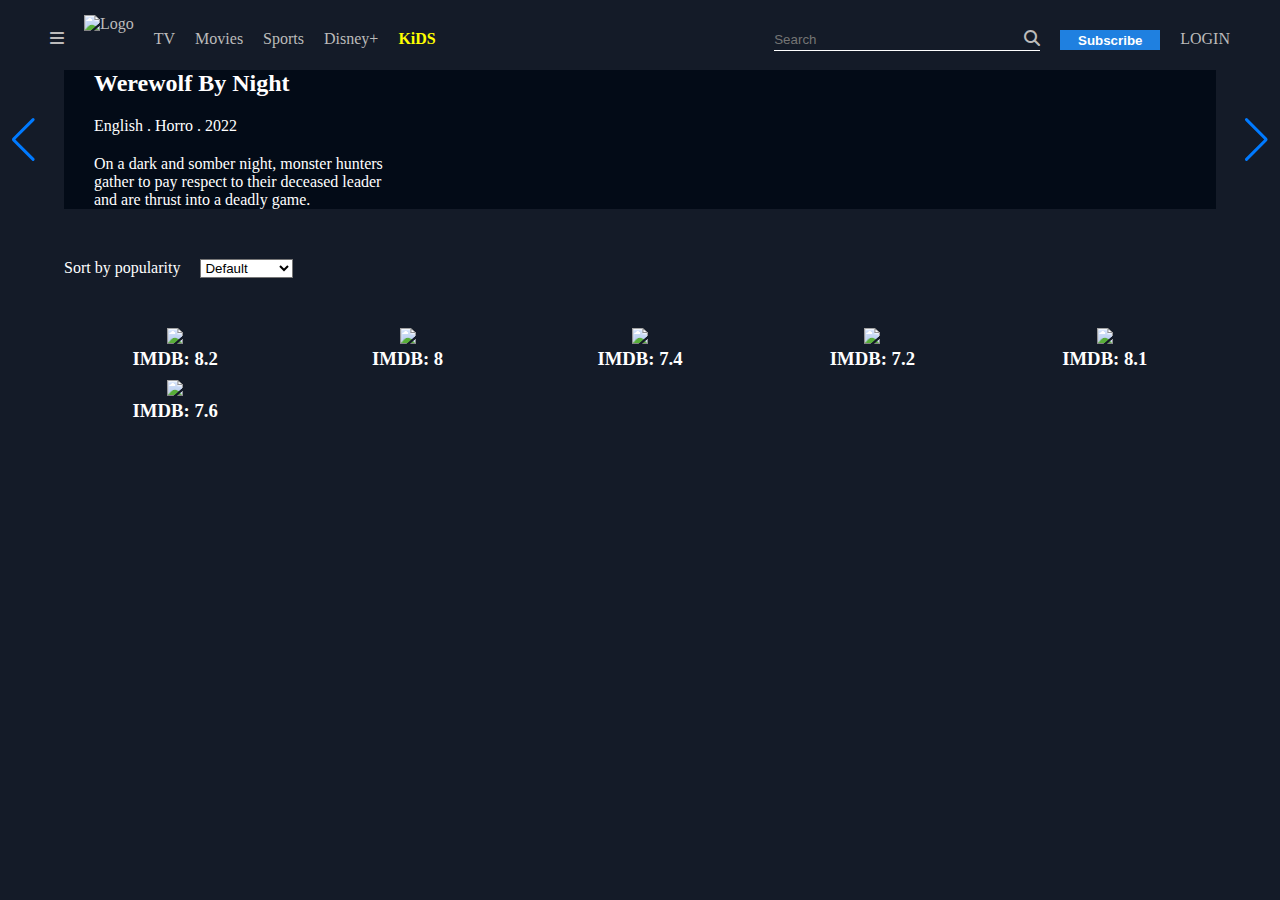
==== index.html @ 33633163 "Hotstar" ====
<!DOCTYPE html>
<html lang="en">

<head>
    <meta charset="UTF-8">
    <meta http-equiv="X-UA-Compatible" content="IE=edge">
    <meta name="viewport" content="width=device-width, initial-scale=1.0">
    <link rel="stylesheet" href="https://cdnjs.cloudflare.com/ajax/libs/font-awesome/6.2.0/css/all.min.css">
    <link rel="stylesheet" href="navbar.css">
    <link rel="stylesheet" href="index.css">
    <link rel="stylesheet" href="https://cdn.jsdelivr.net/npm/swiper@8/swiper-bundle.min.css" />
    <title>Disney+ Hotstar - Watch TV Shows, Movies, Special, Live Cricket & ...</title>
</head>

<body>

    <!-- navbar starts from here -->
    <nav id="navbar">
        <div>
            <ul>
                <li><i class="fa-sharp fa-solid fa-bars"></i></li>
                <li><img src="https://secure-media.hotstarext.com/web-assets/prod/images/brand-logos/disney-hotstar-logo-dark.svg"
                        alt="Logo"></li>
                <li>TV</li>
                <li>Movies</li>
                <li>Sports</li>
                <li>Disney+</li>
                <li>KiDS</li>
            </ul>
        </div>
        <div>
            <div><input type="text" placeholder="Search"><i class="fa-solid fa-magnifying-glass"></i></div>
            <div><button>Subscribe</button></div>
            <ul>
                <li><a href="">LOGIN</a></li>
            </ul>
        </div>

    </nav>
    <!-- navbar ends -->

    <!-- Slider main container -->
    <div class="swiper">
        <!-- Additional required wrapper -->
        <div class="swiper-wrapper">
            <!-- Slides -->
            <div class="swiper-slide">
                <div class="swiper-slide1">
                    <div>
                        <h2>Werewolf By Night</h2>
                        <p>English . Horro . 2022</p>
                        <p>On a dark and somber night, monster hunters gather to pay respect to their deceased leader and are thrust into a deadly game.</p>
                    </div>
                    <div>
                        <img src="https://img1.hotstarext.com/image/upload/f_auto,t_web_m_1x/sources/r1/cms/prod/6451/1376451-h-66d561b15e4e" alt="">
                    </div>
                </div>
            </div>
            <div class="swiper-slide">
                <div class="swiper-slide1">
                    <div>
                        <h2>Werewolf By Night</h2>
                        <p>English . Horro . 2022</p>
                        <p>On a dark and somber night, monster hunters gather to pay respect to their deceased leader and are thrust into a deadly game.</p>
                    </div>
                    <div>
                        <img src="https://img1.hotstarext.com/image/upload/f_auto,t_web_m_1x/sources/r1/cms/prod/1298/1351298-h-66706310312e" alt="">
                    </div>
                </div>
            </div>
            <div class="swiper-slide">
                <div class="swiper-slide1">
                    <div>
                        <h2>Werewolf By Night</h2>
                        <p>English . Horro . 2022</p>
                        <p>On a dark and somber night, monster hunters gather to pay respect to their deceased leader and are thrust into a deadly game.</p>
                    </div>
                    <div>
                        <img src="https://img1.hotstarext.com/image/upload/f_auto,t_web_m_1x/sources/r1/cms/prod/4248/1364248-h-04994afb88d4" alt="">
                    </div>
                </div>
            </div>
            <div class="swiper-slide">
                <div class="swiper-slide1">
                    <div>
                        <h2>Werewolf By Night</h2>
                        <p>English . Horro . 2022</p>
                        <p>On a dark and somber night, monster hunters gather to pay respect to their deceased leader and are thrust into a deadly game.</p>
                    </div>
                    <div>
                        <img src="https://img1.hotstarext.com/image/upload/f_auto,t_web_m_1x/sources/r1/cms/prod/3268/1173268-h-4407e8891a7e" alt="">
                    </div>
                </div>
            </div>
            <div class="swiper-slide">
                <div class="swiper-slide1">
                    <div>
                        <h2>Werewolf By Night</h2>
                        <p>English . Horro . 2022</p>
                        <p>On a dark and somber night, monster hunters gather to pay respect to their deceased leader and are thrust into a deadly game.</p>
                    </div>
                    <div>
                        <img src="https://img1.hotstarext.com/image/upload/f_auto,t_web_m_1x/sources/r1/cms/prod/6395/1366395-h-e01c59603785" alt="">
                    </div>
                </div>
            </div>

        </div>

        <!-- navigation buttons -->
        <div class="swiper-button-prev"></div>
        <div class="swiper-button-next"></div>

    </div>
    <!-- slider ended -->

    <!-- Sort data started -->
    <div class="sort">
        <p>Sort by popularity</p>
        <select id="select">
            <option value="">Default</option>
            <option value="asc">Low to High</option>
            <option value="dsc">High to Low</option>
        </select>
    </div>
    <!-- sort data ended -->

    <div id="container">
        <!-- <div>
            <img src="https://img1.hotstarext.com/image/upload/f_auto,t_web_vl_3x/sources/r1/cms/prod/8315/1358315-v-460de76e954a" alt="">
            <h3>8.8</h3>
        </div>
        <div></div>
        <div></div>
        <div></div>
        <div></div>
        <div></div> -->
    </div>


</body>

</html>
<script src="https://cdn.jsdelivr.net/npm/swiper@8/swiper-bundle.min.js"></script>
<script src="index.js"></script>
---- navbar.css ----
*{
    margin: 0;
    padding: 0;
}

#navbar{
    height: 70px;
    background-color: rgb(20,27,40);
    color: rgb(188, 187, 187);
    padding: 0 50px;
    display: flex;
    justify-content: space-between;
}

#navbar>div{
}

#navbar>div:nth-child(1)>ul>li:nth-child(2)
{
    margin-top: -15px;
}

#navbar>div:nth-child(1)>ul>li:nth-child(7){
    color: yellow;
    font-weight: bold;
}

#navbar>div:nth-child(1)>ul{
    display: flex;
    padding: 30px 0;
    gap: 20px;
}

#navbar>div:nth-child(1)>ul>li{
    cursor: pointer;
}

#navbar>div:nth-child(1)>ul>li:hover{
    color: white;
}

#navbar>div>ul{
    list-style: none;

}

a{
    text-decoration: none;
    color: rgb(188, 187, 187);
}

#navbar>div:nth-child(2){
    display: flex;
    padding: 30px 0;
    gap: 20px;
}

#navbar>div:nth-child(2)>div>input{
    border: 0;
    width: 250px;
    background-color: rgb(20,27,40);
    color: white;
}

#navbar>div:nth-child(2)>div>input:focus{
    outline: none;
}

#navbar>div:nth-child(2)>div:nth-child(1){
    border-bottom:1px solid white;
    height: 20px;
}

#navbar>div:nth-child(2)>div>button{
    border: 0;
    width: 100px;
    height: 20px;
    background-color: rgb(31,128,224);
    color: white;
    font-weight: bold;
    cursor: pointer;
}
---- index.css ----
* {
  background-color: rgb(20, 27, 40);
}

.swiper {
  height: auto;
}

.swiper-slide1 {
  width: 90%;
  margin: auto;
  height: 100%;
  display: flex;
  align-items: center;
  background-color: rgb(3, 11, 23);
}

.swiper-slide1 > div {
  width: 60%;
  color: white;
  background-color: rgb(3, 11, 23);
}

.swiper-slide1 > div:nth-child(1) {
    width: 40%;
    padding-left: 30px;
}

.swiper-slide1 > div > img {
  width: 100%;
}

.swiper-slide1 > div > h2 + p {
  margin: 20px 0;
}

.swiper-slide1 > div > p+p{
    width: 70%;
}

.swiper-slide1 > div > p {
  background-color: rgb(3, 11, 23);
}

.swiper-slide1 > div > h2 {
  background-color: rgb(3, 11, 23);
}

.sort{
    display: flex;
    color: white;
    width: 90%;
    margin: 50px auto;
}

#select{
    margin-left: 20px;
    background-color: white;
}

#container{
    width: 90%;
    margin: auto;
    display: grid;
    grid-template-columns: repeat(5,1fr);
    gap: 10px;
}

#container>div{
    text-align: center;
    color: white;
}

#container>div>img{
    /* width: 100%; */
    height: 300px;
}
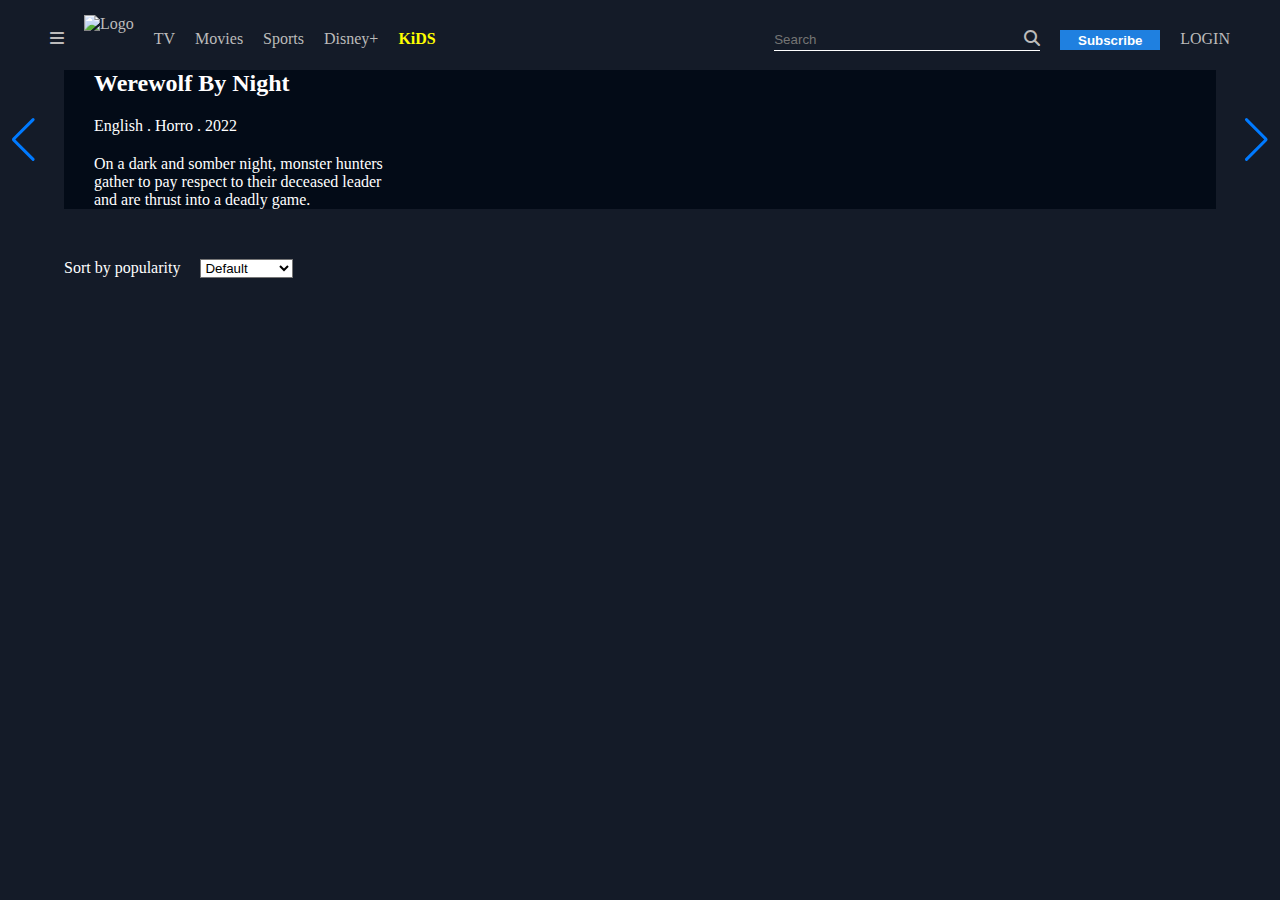
==== commit 30bab47e: "Loader Completed" ====
--- a/index.html
+++ b/index.html
@@ -49,10 +49,12 @@
                     <div>
                         <h2>Werewolf By Night</h2>
                         <p>English . Horro . 2022</p>
-                        <p>On a dark and somber night, monster hunters gather to pay respect to their deceased leader and are thrust into a deadly game.</p>
+                        <p>On a dark and somber night, monster hunters gather to pay respect to their deceased leader
+                            and are thrust into a deadly game.</p>
                     </div>
                     <div>
-                        <img src="https://img1.hotstarext.com/image/upload/f_auto,t_web_m_1x/sources/r1/cms/prod/6451/1376451-h-66d561b15e4e" alt="">
+                        <img src="https://img1.hotstarext.com/image/upload/f_auto,t_web_m_1x/sources/r1/cms/prod/6451/1376451-h-66d561b15e4e"
+                            alt="">
                     </div>
                 </div>
             </div>
@@ -61,10 +63,12 @@
                     <div>
                         <h2>Werewolf By Night</h2>
                         <p>English . Horro . 2022</p>
-                        <p>On a dark and somber night, monster hunters gather to pay respect to their deceased leader and are thrust into a deadly game.</p>
+                        <p>On a dark and somber night, monster hunters gather to pay respect to their deceased leader
+                            and are thrust into a deadly game.</p>
                     </div>
                     <div>
-                        <img src="https://img1.hotstarext.com/image/upload/f_auto,t_web_m_1x/sources/r1/cms/prod/1298/1351298-h-66706310312e" alt="">
+                        <img src="https://img1.hotstarext.com/image/upload/f_auto,t_web_m_1x/sources/r1/cms/prod/1298/1351298-h-66706310312e"
+                            alt="">
                     </div>
                 </div>
             </div>
@@ -73,10 +77,12 @@
                     <div>
                         <h2>Werewolf By Night</h2>
                         <p>English . Horro . 2022</p>
-                        <p>On a dark and somber night, monster hunters gather to pay respect to their deceased leader and are thrust into a deadly game.</p>
+                        <p>On a dark and somber night, monster hunters gather to pay respect to their deceased leader
+                            and are thrust into a deadly game.</p>
                     </div>
                     <div>
-                        <img src="https://img1.hotstarext.com/image/upload/f_auto,t_web_m_1x/sources/r1/cms/prod/4248/1364248-h-04994afb88d4" alt="">
+                        <img src="https://img1.hotstarext.com/image/upload/f_auto,t_web_m_1x/sources/r1/cms/prod/4248/1364248-h-04994afb88d4"
+                            alt="">
                     </div>
                 </div>
             </div>
@@ -85,10 +91,12 @@
                     <div>
                         <h2>Werewolf By Night</h2>
                         <p>English . Horro . 2022</p>
-                        <p>On a dark and somber night, monster hunters gather to pay respect to their deceased leader and are thrust into a deadly game.</p>
+                        <p>On a dark and somber night, monster hunters gather to pay respect to their deceased leader
+                            and are thrust into a deadly game.</p>
                     </div>
                     <div>
-                        <img src="https://img1.hotstarext.com/image/upload/f_auto,t_web_m_1x/sources/r1/cms/prod/3268/1173268-h-4407e8891a7e" alt="">
+                        <img src="https://img1.hotstarext.com/image/upload/f_auto,t_web_m_1x/sources/r1/cms/prod/3268/1173268-h-4407e8891a7e"
+                            alt="">
                     </div>
                 </div>
             </div>
@@ -97,10 +105,12 @@
                     <div>
                         <h2>Werewolf By Night</h2>
                         <p>English . Horro . 2022</p>
-                        <p>On a dark and somber night, monster hunters gather to pay respect to their deceased leader and are thrust into a deadly game.</p>
+                        <p>On a dark and somber night, monster hunters gather to pay respect to their deceased leader
+                            and are thrust into a deadly game.</p>
                     </div>
                     <div>
-                        <img src="https://img1.hotstarext.com/image/upload/f_auto,t_web_m_1x/sources/r1/cms/prod/6395/1366395-h-e01c59603785" alt="">
+                        <img src="https://img1.hotstarext.com/image/upload/f_auto,t_web_m_1x/sources/r1/cms/prod/6395/1366395-h-e01c59603785"
+                            alt="">
                     </div>
                 </div>
             </div>
@@ -125,16 +135,11 @@
     </div>
     <!-- sort data ended -->
 
-    <div id="container">
-        <!-- <div>
-            <img src="https://img1.hotstarext.com/image/upload/f_auto,t_web_vl_3x/sources/r1/cms/prod/8315/1358315-v-460de76e954a" alt="">
-            <h3>8.8</h3>
-        </div>
-        <div></div>
-        <div></div>
-        <div></div>
-        <div></div>
-        <div></div> -->
+    <div id="container"></div>
+
+    <div id="loader">
+        <img src="https://media3.giphy.com/media/3o7bu3XilJ5BOiSGic/200w.webp?cid=ecf05e47t3onlni4psbl4et8ckmyos9ivk25geycz28e31kr&rid=200w.webp&ct=g"
+            alt="">
     </div>
 
 
@@ -142,4 +147,4 @@
 
 </html>
 <script src="https://cdn.jsdelivr.net/npm/swiper@8/swiper-bundle.min.js"></script>
-<script src="index.js"></script>
+<script src="index.js"></script>--- a/index.css
+++ b/index.css
@@ -13,6 +13,7 @@
   display: flex;
   align-items: center;
   background-color: rgb(3, 11, 23);
+  cursor: pointer;
 }
 
 .swiper-slide1 > div {
@@ -58,6 +59,10 @@
     background-color: white;
 }
 
+#select option{
+  background-color: white;
+}
+
 #container{
     width: 90%;
     margin: auto;
@@ -69,9 +74,17 @@
 #container>div{
     text-align: center;
     color: white;
+    cursor: pointer;
 }
 
 #container>div>img{
     /* width: 100%; */
     height: 300px;
 }
+
+#loader{
+  height: 300px;
+  display: flex;
+  justify-content: center;
+  align-items: center;
+}
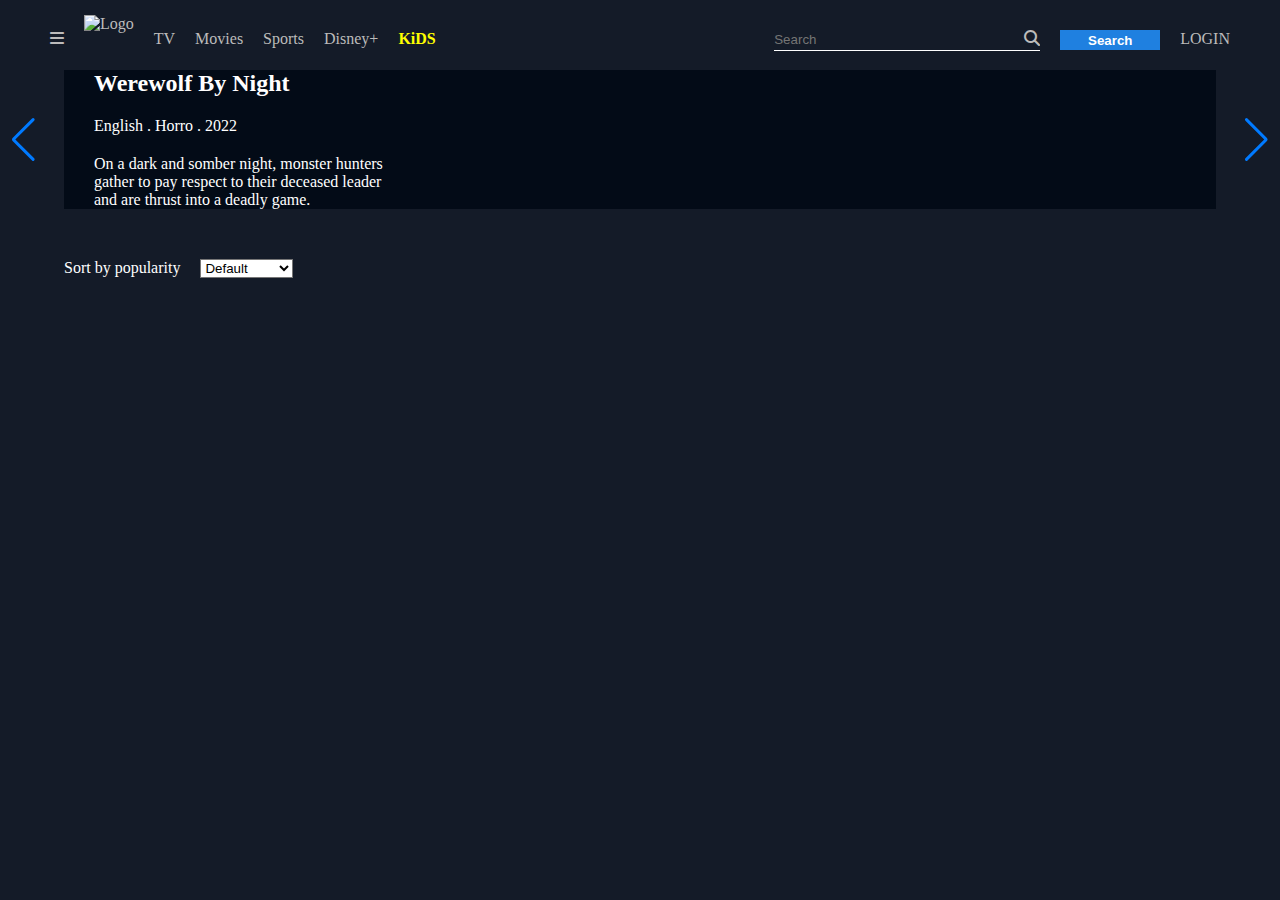
==== commit ceb167f8: "Changes Made" ====
--- a/index.html
+++ b/index.html
@@ -7,6 +7,7 @@
     <meta name="viewport" content="width=device-width, initial-scale=1.0">
     <link rel="stylesheet" href="https://cdnjs.cloudflare.com/ajax/libs/font-awesome/6.2.0/css/all.min.css">
     <link rel="stylesheet" href="navbar.css">
+    <link rel="stylesheet" href="common.css">
     <link rel="stylesheet" href="index.css">
     <link rel="stylesheet" href="https://cdn.jsdelivr.net/npm/swiper@8/swiper-bundle.min.css" />
     <title>Disney+ Hotstar - Watch TV Shows, Movies, Special, Live Cricket & ...</title>
@@ -19,8 +20,8 @@
         <div>
             <ul>
                 <li><i class="fa-sharp fa-solid fa-bars"></i></li>
-                <li><img src="https://secure-media.hotstarext.com/web-assets/prod/images/brand-logos/disney-hotstar-logo-dark.svg"
-                        alt="Logo"></li>
+                <li><a href="index.html"><img src="https://secure-media.hotstarext.com/web-assets/prod/images/brand-logos/disney-hotstar-logo-dark.svg"
+                        alt="Logo"></a></li>
                 <li>TV</li>
                 <li>Movies</li>
                 <li>Sports</li>
@@ -29,8 +30,11 @@
             </ul>
         </div>
         <div>
-            <div><input type="text" placeholder="Search"><i class="fa-solid fa-magnifying-glass"></i></div>
-            <div><button>Subscribe</button></div>
+            <div id="dropdown"><input oninput="debounce(searchMovies,1000)" type="text" placeholder="Search" id="search_movies"><i style="cursor: pointer;" onclick="searchMovies()" id="" class="fa-solid fa-magnifying-glass"></i>
+                <div id="dropdown-content" ></div>
+            </div>
+            <div><button onclick="nextPage()">Search</button>
+            </div>
             <ul>
                 <li><a href="">LOGIN</a></li>
             </ul>
@@ -147,4 +151,5 @@
 
 </html>
 <script src="https://cdn.jsdelivr.net/npm/swiper@8/swiper-bundle.min.js"></script>
+<script src="common.js"></script>
 <script src="index.js"></script>--- a/navbar.css
+++ b/navbar.css
@@ -1,84 +1,108 @@
-*{
-    margin: 0;
-    padding: 0;
+#navbar {
+  height: 70px;
+  background-color: rgb(20, 27, 40);
+  color: rgb(188, 187, 187);
+  padding: 0 50px;
+  display: flex;
+  justify-content: space-between;
+  overflow: hidden;
 }
 
-#navbar{
-    height: 70px;
-    background-color: rgb(20,27,40);
-    color: rgb(188, 187, 187);
-    padding: 0 50px;
-    display: flex;
-    justify-content: space-between;
+#navbar > div:nth-child(1) > ul > li:nth-child(2) {
+  margin-top: -15px;
 }
 
-#navbar>div{
+#navbar > div:nth-child(1) > ul > li:nth-child(7) {
+  color: yellow;
+  font-weight: bold;
 }
 
-#navbar>div:nth-child(1)>ul>li:nth-child(2)
-{
-    margin-top: -15px;
+#navbar > div:nth-child(1) > ul {
+  display: flex;
+  padding: 30px 0;
+  gap: 20px;
 }
 
-#navbar>div:nth-child(1)>ul>li:nth-child(7){
-    color: yellow;
-    font-weight: bold;
+#navbar > div:nth-child(1) > ul > li {
+  cursor: pointer;
 }
 
-#navbar>div:nth-child(1)>ul{
-    display: flex;
-    padding: 30px 0;
-    gap: 20px;
+#navbar > div:nth-child(1) > ul > li:hover {
+  color: white;
 }
 
-#navbar>div:nth-child(1)>ul>li{
-    cursor: pointer;
+#navbar > div > ul {
+  list-style: none;
 }
 
-#navbar>div:nth-child(1)>ul>li:hover{
-    color: white;
+a {
+  text-decoration: none;
+  color: rgb(188, 187, 187);
 }
 
-#navbar>div>ul{
-    list-style: none;
-
+#navbar > div:nth-child(2) {
+  display: flex;
+  padding: 30px 0;
+  gap: 20px;
 }
 
-a{
-    text-decoration: none;
-    color: rgb(188, 187, 187);
+#navbar > div:nth-child(2) > div > input {
+  border: 0;
+  width: 250px;
+  background-color: rgb(20, 27, 40);
+  color: white;
 }
 
-#navbar>div:nth-child(2){
-    display: flex;
-    padding: 30px 0;
-    gap: 20px;
+#navbar > div:nth-child(2) > div > input:focus {
+  outline: none;
 }
 
-#navbar>div:nth-child(2)>div>input{
-    border: 0;
-    width: 250px;
-    background-color: rgb(20,27,40);
-    color: white;
+#navbar > div:nth-child(2) > div:nth-child(1) {
+  border-bottom: 1px solid white;
+  height: 20px;
 }
 
-#navbar>div:nth-child(2)>div>input:focus{
-    outline: none;
+#navbar > div:nth-child(2) > div > button {
+  border: 0;
+  width: 100px;
+  height: 20px;
+  background-color: rgb(31, 128, 224);
+  color: white;
+  font-weight: bold;
+  cursor: pointer;
 }
 
-#navbar>div:nth-child(2)>div:nth-child(1){
-    border-bottom:1px solid white;
-    height: 20px;
+#dropdown {
+  float: left;
+  overflow: hidden;
 }
 
-#navbar>div:nth-child(2)>div>button{
-    border: 0;
-    width: 100px;
-    height: 20px;
-    background-color: rgb(31,128,224);
-    color: white;
-    font-weight: bold;
-    cursor: pointer;
+#dropdown-content {
+  display: none;
+  position: absolute;
+  background-color: rgb(3, 11, 23);
+  width: 270px;
+  box-shadow: 0px 8px 16px 0px rgba(0, 0, 0, 0.2);
+  z-index: 100;
+  padding: 0 10px
 }
 
+#dropdown-content > div {
+  width: 100%;
+  margin-bottom: 10px;
+  text-align: center;
+  display: flex;
+}
 
+#dropdown-content > div > div {
+  width: 50%;
+  display: flex;
+  justify-content: center;
+  align-items: center;
+  cursor: pointer;
+}
+
+#dropdown-content > div > div > img {
+  width: 100%;
+}
+
--- a/common.css
+++ b/common.css
@@ -0,0 +1,52 @@
+* {
+  background-color: rgb(20, 27, 40);
+  margin: 0;
+  padding: 0;
+}
+
+.swiper {
+  height: auto;
+}
+
+.swiper-slide1 {
+  width: 90%;
+  margin: auto;
+  height: 100%;
+  display: flex;
+  align-items: center;
+  background-color: rgb(3, 11, 23);
+  cursor: pointer;
+}
+
+.swiper-slide1 > div {
+  /* border: 1px solid green; */
+  width: 60%;
+  color: white;
+  background-color: rgb(3, 11, 23);
+}
+
+.swiper-slide1 > div:nth-child(1) {
+  width: 40%;
+  padding-left: 30px;
+}
+
+.swiper-slide1 > div > img {
+  width: 100%;
+  
+}
+
+.swiper-slide1 > div > h2 + p {
+  margin: 20px 0;
+}
+
+.swiper-slide1 > div > p + p {
+  width: 70%;
+}
+
+.swiper-slide1 > div > p {
+  background-color: rgb(3, 11, 23);
+}
+
+.swiper-slide1 > div > h2 {
+  background-color: rgb(3, 11, 23);
+}
